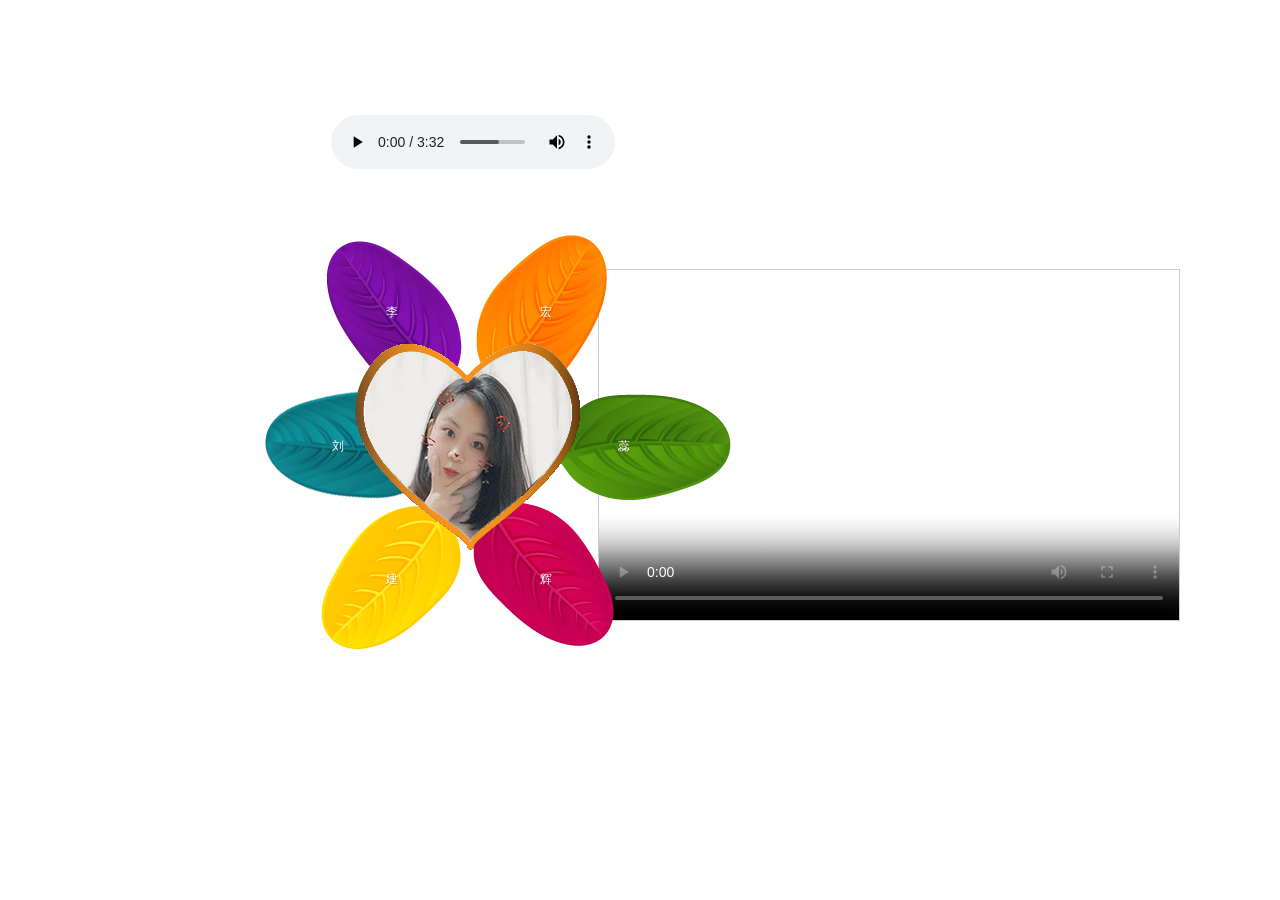
==== index.html @ 7d029edf "first" ====
﻿<!DOCTYPE html>
<html  xmlns="http://www.w3.org/1999/xhtml"  xml:lang="en"  lang="en">
<head>
<title>L爱L</title>		
<meta name="keywords" content="L爱L">
<meta name="description" content="这里是属于L爱L的小站">
<meta http-equiv="Content-Type" content="text/html; charset=utf-8" />
  <link rel="stylesheet" href="css/reset.css" type="text/css" media="all">
  <link rel="shortcut icon" href="index/images/favicon.ico">
  <link rel="stylesheet" href="css/style.css" type="text/css" media="all">

  <script type="text/javascript" src="js/jquery.min.js" ></script>
  <script type="text/javascript" src="js/content_switch.js"></script>
  <script type="text/javascript" src="js/jquery.easing.1.3.js"></script>
  <script type="text/javascript" src="js/jquery.mousewheel.js"></script>
  <script type="text/javascript" src="js/jquery-ui.js"></script>
  <script type="text/javascript" src="js/cScroll.js"></script>
  <script src="js/jquery.cycle.all.latest.js" type="text/javascript"></script>
  <script src="js/jquery.color.js" type="text/javascript"></script>
  <script type="text/javascript" src="js/script.js"></script>
  <script type="text/javascript" src="js/functions.js"></script>
  <script src="js/prettyPhoto.js"></script>
  <!--[if lt IE 9]>
  	<script type="text/javascript" src="./js/html5.js"></script>
    <link rel="stylesheet" href="./css/ie.css" type="text/css" media="all">
  <![endif]-->
	<!--[if lt IE 8]>
		<div style=' clear: both; text-align:center; position: relative;'>
			<a href="http://windows.microsoft.com/en-US/internet-explorer/products/ie/home?ocid=ie6_countdown_bannercode"><img src="http://storage.ie6countdown.com/assets/100/images/banners/warning_bar_0000_us.jpg" border="0" height="42" width="820" alt="You are using an outdated browser. For a faster, safer browsing experience, upgrade for free today." /></a>
		</div>
	<![endif]-->
	<body onpaste="return false" ondragstart="return false" onmouseover="window.status='';return true" oncopy="return false;">
	<frameset> <frame src="index.html"> </frameset>
<script> 
function stop(){ 
alert('ZhangJiuChong');
return false; 
} 
document.oncontextmenu=stop; 
</script>
<body onselectstart="return false" onpaste="return false" oncopy="return false;" 
oncut="return false;" >
</a>
    <script>
	
        function checkhtml5()
        {
            if ($.browser.msie  && parseInt($.browser.version, 10) < 9) {
                document.body.innerHTML="<div style=' clear: both; text-align:center; position: relative; height: 50px; margin-top: 30px; padding: 20px; background-color: red; color: white; font-size:20px;'>你的浏览器非常落后，不支持 HTML5!<br/>请使用 Chrome 50+/IE 9+/Firefox 7+/Safari 4+ 其中任意一款浏览器访问此页面。</a></div>";

            }
        }
    </script>
    <style>
        a.wb_sina {
            float:left;
            margin-top:20px;
            margin-left:15px;
            display:inline-block;
            padding:4px 10px;
            border-radius:3px;
            background-color:#e55345;
            background-image:-moz-linear-gradient(top,#e96249,#e03c40);
            background-image:-ms-linear-gradient(top,#e96249,#e03c40);
            background-image:-webkit-gradient(linear,0 0,0 100%,from(#e96249),to(#e03c40));
            background-image:-webkit-linear-gradient(top,#e96249,#e03c40);
            background-image:-o-linear-gradient(top,#e96249,#e03c40);
            background-image:linear-gradient(top,#e96249,#e03c40);
            filter:progid:DXImageTransform.Microsoft.gradient(startColorstr='#e96249',endColorstr='#e03c40',GradientType=0);
            background-repeat:repeat-x;
            text-shadow:0 -1px 0 rgba(0,0,0,.5);
            border:1px solid #cf2b28;
            color:#fff!important;
            box-shadow:0 1px 0 rgba(255,255,255,.2) inset,0 1px 0 rgba(0,0,0,.2);
        }
        a.wb_sina:hover {
            background-image:-moz-linear-gradient(top,#e03c40,#e96249);
            background-image:-ms-linear-gradient(top,#e03c40,#e96249);
            background-image:-webkit-gradient(linear,0 0,0 100%,from(#e03c40),to(#e96249));
            background-image:-webkit-linear-gradient(top,#e03c40,#e96249);
            background-image:-o-linear-gradient(top,#e03c40,#e96249);
            background-image:linear-gradient(top,#e03c40,#e96249);
            filter:progid:DXImageTransform.Microsoft.gradient(startColorstr='#e03c40',endColorstr='#e96249',GradientType=0);
        }
        a.wb_sina span {
            display:inline-block;
            vertical-align:-5px;
            margin-right:7px;
            height:20px;
            width:24px;
            background:url(./images/weibo.png) no-repeat;
        }
        a.wb_tencent {
            float:left;
            margin-top:20px;
            margin-left:15px;
            display:inline-block;
            padding:4px 10px;
            border-radius:3px;
            background-color:#0e7fcc;
            background-image:-moz-linear-gradient(top,#1288d4,#0771c1);
            background-image:-ms-linear-gradient(top,#1288d4,#0771c1);
            background-image:-webkit-gradient(linear,0 0,0 100%,from(#1288d4),to(#0771c1));
            background-image:-webkit-linear-gradient(top,#1288d4,#0771c1);
            background-image:-o-linear-gradient(top,#1288d4,#0771c1);
            background-image:linear-gradient(top,#1288d4,#0771c1);
            filter:progid:DXImageTransform.Microsoft.gradient(startColorstr='#1288d4',endColorstr='#0771c1',GradientType=0);
            background-repeat:repeat-x;
            text-shadow:0 -1px 0 rgba(0,0,0,.5);
            border:1px solid #0D6EB8;
            color:#fff!important;
            box-shadow:0 1px 0 rgba(255,255,255,.2) inset,0 1px 0 rgba(0,0,0,.2);
        }
        a.wb_tencent:hover {
            background-color:#0e7fcc;
            background-image:-moz-linear-gradient(top,#0771c1,#1288d4);
            background-image:-ms-linear-gradient(top,#0771c1,#1288d4);
            background-image:-webkit-gradient(linear,0 0,0 100%,from(#0771c1),to(#1288d4));
            background-image:-webkit-linear-gradient(top,#0771c1,#1288d4);
            background-image:-o-linear-gradient(top,#0771c1,#1288d4);
            background-image:linear-gradient(top,#0771c1,#1288d4);
            filter:progid:DXImageTransform.Microsoft.gradient(startColorstr='#0771c1',endColorstr='#1288d4',GradientType=0);
        }
        a.wb_tencent span {
            display:inline-block;
            vertical-align:-5px;
            margin-right:7px;
            height:20px;
            width:24px;
            background:url(./images/weibo.png) no-repeat 0 -20px;
        }
        #abox
        {
            position: fixed;
            _position: absolute;
            right: 15px;
            z-index: 99999999;
        }
    </style>
</head>

<body onLoad="checkhtml5()">
<div id="abox">
</div>
<div class="page_spinner">
    <div></div>
</div>
<div class="over">
	<div class="centre">
		<div class="main">
			<!--header -->
	        <header>
				<h1><span id="logo"><img src="images/logo1.png" alt="" usemap="#logo"></span></h1>
				<nav class="menu">
					<ul id="menu">
						<li id="nav1"><img src="images/nav1.png" alt=""><span>李</span></li>
						<li id="nav2"><img src="images/nav2.png" alt=""><span>刘</span></li>
						<li id="nav3"><img src="images/nav3.png" alt=""><span>建</span></li>
						<li id="nav4"><img src="images/nav4.png" alt=""><span>辉</span></li>
						<li id="nav5"><img src="images/nav5.png" alt=""><span>蕊</span></li>
						<li id="nav6"><img src="images/nav6.png" alt=""><span>宏</span></li>
					</ul>
				</nav>
				<img src="images/spacer.gif" alt="" id="navigation" usemap="#navigation">
				<map name="navigation" class="navigation"></map>
                <map name="logo" class="map_logo"></map>
                <audio id="bgmMusic" src="images/guanjianci.mp3" preload="auto" type="audio/mp3" autoplay="autoplay" loop controls="controls" style="width: 30%;padding-left: 35%;"></audio>

			</header>
			<!--header end-->
			<!--content -->
			<map name="back" class="map_back"></map>
			<article id="content">
				<ul>
					<li id="page_Home">
						<img src="images/bg_content.png" alt="" class="bg_cont">
						<span class="back"><img src="images/nav1.png" alt="" usemap="#back"><a href="index.html#close">返回</a></span>
						<div class="pad" style="color: rgb(118 14 155);">
							<h2 style="color: rgb(118 14 155);">爱你</h2>
                            <p style="text-align: center;">一年的时间很长</p>
                            <p style="text-align: center;">但一辈子的时间却很短</p>
                            <p style="text-align: center;">时间，总是过去的太快</p>
                            <p style="text-align: center;">但真心喜爱不会一无所获</p>
                            <p style="text-align: center;">至少可以从你爱笑的眼睛里看我</p>
                            <p style="text-align: center;">一千年以后还会记得</p></div>
					</li>
					<li id="page_About">
						<img src="images/bg_content.png" alt="" class="bg_cont">
						<span class="back"><img src="images/nav2.png" alt="" usemap="#back"><a href="index.html#close">返回</a></span>
						<div class="pad" style="color: #097a88;">
							<h2 style="color: #097a88;">情话</h2>
							<div class="relative">
								<div class="scroll">
                                    <!-- <span>&nbsp;&nbsp;&nbsp;&nbsp;2021/05/20</span> -->
                                    <p>&nbsp;&nbsp;&nbsp;&nbsp;无论世间多少荆棘，只要有你，生活就无比甜蜜。</p>
                                    <p>&nbsp;&nbsp;&nbsp;&nbsp;我的世界很大，装得下万马千军，我的世界又很小，所见之处只有你。</p>
                                    <p>&nbsp;&nbsp;&nbsp;&nbsp;遇见你之前，我对未来有很多要求，遇见你之后，我只要求是你。</p>
                                    <p>&nbsp;&nbsp;&nbsp;&nbsp;不要问我爱你有多深，我真的说不出来，只知道你已成为我生活中的一种习惯，不可或缺的习惯，每天每天，可以不吃饭、不睡觉，却无法不想你。</p>
                                    <p>&nbsp;&nbsp;&nbsp;&nbsp;我的心是颗冰糖山楂，甜也为你，酸也为你。能一口咬上来吗，然后我好偷偷抱紧。</p>
                                    <p>&nbsp;&nbsp;&nbsp;&nbsp;从你风华正茂，到你的垂垂老矣，岁月让容颜变迁，但我对的你的热情从未有丝毫减少。爱你很久很久，久到一生只够爱一个人。</p>
                                    <p>&nbsp;&nbsp;&nbsp;&nbsp;你有没有闻到什么烧焦的味道？那是我的心在燃烧。</p>
									<p>&nbsp;&nbsp;&nbsp;&nbsp;想为你做一幅画，以心为笔，以情为墨，以爱你为内容，以余生为落笔。</p>
									<p>&nbsp;&nbsp;&nbsp;&nbsp;你说暮色醉人，我就陪你等黄昏日落；你说清醒容易孤独，我就陪你酩酊大醉；你说黑夜太难熬，我就陪你日夜颠倒。</p>
								</div>
							</div>
						</div>
					</li>
					<li id="page_Talk">
						<img src="images/bg_content.png" alt="" class="bg_cont">
						<span class="back"><img src="images/nav3.png" alt="" usemap="#back"><a href="index.html#close">返回</a></span>
						<div class="pad" style="color: rgb(255 200 0);">
							<h2 style="color: rgb(255 200 0)">随笔</h2>
                            <div class="relative">
                                <div class="scroll">
                                    <div style="width:100%;float: left; border-bottom: 1px solid #CCCCCC;">不多不少，有你刚好！<br/><span style="float: right"> --2021/05/20</span></div>
                                    <div style="width:100%;float: left; border-bottom: 1px solid #CCCCCC;">【刘】<br/><span style="float: right"> --2021/05/20</span></div>
                                    <div style="width:100%;float: left; border-bottom: 1px solid #CCCCCC;">【建】<br/><span style="float: right"> --2021/05/20</span></div>
                                    <div style="width:100%;float: left; border-bottom: 1px solid #CCCCCC;">【辉】<br/><span style="float: right"> --2021/05/20</span></div>
                                    <div style="width:100%;float: left; border-bottom: 1px solid #CCCCCC;">【爱】<br/><span style="float: right"> --2021/05/20</span></div>
                                    <div style="width:100%;float: left; border-bottom: 1px solid #CCCCCC;">【李】<br/><span style="float: right"> --2021/05/20</span></div>
                                    <div style="width:100%;float: left; border-bottom: 1px solid #CCCCCC;">【宏】<br/><span style="float: right"> --2021/05/20</span></div>
                                    <div style="width:100%;float: left; border-bottom: 1px solid #CCCCCC;">【蕊】<br/><span style="float: right"> --2021/05/20</span></div>
                                    <div style="width:100%;float: left">在一起得日子~~~<br/><span style="float: right"> --2019/10/20</span></div>
                                </div>
                            </div>
						</div>
					</li>
					<li id="page_Message">
						<img src="images/bg_content.png" alt="" class="bg_cont">
						<span class="back"><img src="images/nav4.png" alt="" usemap="#back"><a href="index.html#close">返回</a></span>
						<div class="pad" style="color: #c00053;">
							<h2 style="color: #c00053;">嘿嘿</h2>
                            <div class="relative">
                                <div class="scroll">
									<p></p>
									<div style="width:100%;float: left; border-bottom: 1px solid #CCCCCC;">收服蓝朋友的：<br/>
									<p></p>
                                    <div style="width:100%;float: left; border-bottom: 1px solid #CCCCCC;">
                                        <a href="javascript:void(0);" onclick="tabAdd();return false;" target="_blank">
                                            秘籍秘籍秘籍秘籍秘籍秘籍秘籍秘籍秘籍秘籍秘籍秘籍秘籍秘籍秘籍秘籍秘籍秘籍秘籍秘籍秘籍秘籍秘籍秘籍秘籍秘籍秘籍秘籍秘籍秘籍秘籍秘籍秘籍
                                            秘籍秘籍秘籍秘籍秘籍秘籍秘籍秘籍秘籍秘籍秘籍秘籍秘籍秘籍秘籍秘籍秘籍秘籍秘籍秘籍秘籍秘籍秘籍秘籍秘籍秘籍秘籍秘籍秘籍秘籍秘籍秘籍秘籍
                                        </a>
                                        <div style="min-height: 300px; padding-bottom: 50px;"></div>
                                        <span style="padding-top: 290px;">
                                            还想着征服我？略略略~~~
                                        </span>
                                    </div>
                                </div>
                            </div>
						</div>
					</li>
					<li id="page_Blog">
						<img src="images/bg_content.png" alt="" class="bg_cont">
						<span class="back"><img src="images/nav5.png" alt="" usemap="#back"><a href="index.html#close">返回</a></span>
						<div class="pad">
							<h2>相册</h2>
							<div class="relative">
								<div class="scroll">
									<ul class="gallery fancybox">
                                        <li style="line-height:240px"><a href="images/uploadimage/1.jpg" rel="prettyPhoto[gallery1]"><img src="images/uploadimage/1.jpg" alt=""></a></li>
                                        <li style="line-height:240px"><a href="images/uploadimage/2.jpg" rel="prettyPhoto[gallery1]"><img src="images/uploadimage/2.jpg" alt=""></a></li>
                                        <li style="line-height:240px"><a href="images/uploadimage/3.jpg" rel="prettyPhoto[gallery1]"><img src="images/uploadimage/3.jpg" alt=""></a></li>
                                        <li style="line-height:240px"><a href="images/uploadimage/4.jpg" rel="prettyPhoto[gallery1]"><img src="images/uploadimage/4.jpg" alt=""></a></li>
                                        <li style="line-height:240px"><a href="images/uploadimage/5.jpg" rel="prettyPhoto[gallery1]"><img src="images/uploadimage/5.jpg" alt=""></a></li>
                                        <li style="line-height:240px"><a href="images/uploadimage/6.jpg" rel="prettyPhoto[gallery1]"><img src="images/uploadimage/6.jpg" alt=""></a></li>
                                        <li style="line-height:240px"><a href="images/uploadimage/7.jpg" rel="prettyPhoto[gallery1]"><img src="images/uploadimage/7.jpg" alt=""></a></li>
                                        <li style="line-height:240px"><a href="images/uploadimage/8.jpg" rel="prettyPhoto[gallery1]"><img src="images/uploadimage/8.jpg" alt=""></a></li>
                                        <li style="line-height:240px"><a href="images/uploadimage/9.jpg" rel="prettyPhoto[gallery1]"><img src="images/uploadimage/9.jpg" alt=""></a></li>
                                        <li style="line-height:240px"><a href="images/uploadimage/10.jpg" rel="prettyPhoto[gallery1]"><img src="images/uploadimage/10.jpg" alt=""></a></li>
                                        <li style="line-height:240px"><a href="images/uploadimage/11.jpg" rel="prettyPhoto[gallery1]"><img src="images/uploadimage/11.jpg" alt=""></a></li>
                                        <li style="line-height:240px"><a href="images/uploadimage/12.jpg" rel="prettyPhoto[gallery1]"><img src="images/uploadimage/12.jpg" alt=""></a></li>
                                        <li style="line-height:240px"><a href="images/uploadimage/13.jpg" rel="prettyPhoto[gallery1]"><img src="images/uploadimage/13.jpg" alt=""></a></li>
                                        <li style="line-height:240px"><a href="images/uploadimage/14.jpg" rel="prettyPhoto[gallery1]"><img src="images/uploadimage/14.jpg" alt=""></a></li>
                                        <li style="line-height:240px"><a href="images/uploadimage/15.jpg" rel="prettyPhoto[gallery1]"><img src="images/uploadimage/15.jpg" alt=""></a></li>
                                        <li style="line-height:240px"><a href="images/uploadimage/16.jpg" rel="prettyPhoto[gallery1]"><img src="images/uploadimage/16.jpg" alt=""></a></li>
                                        <li style="line-height:240px"><a href="images/uploadimage/17.jpg" rel="prettyPhoto[gallery1]"><img src="images/uploadimage/17.jpg" alt=""></a></li>
                                        <li style="line-height:240px"><a href="images/uploadimage/18.jpg" rel="prettyPhoto[gallery1]"><img src="images/uploadimage/18.jpg" alt=""></a></li>
                                        <li style="line-height:240px"><a href="images/uploadimage/19.jpg" rel="prettyPhoto[gallery1]"><img src="images/uploadimage/19.jpg" alt=""></a></li>
                                        <li style="line-height:240px"><a href="images/uploadimage/20.jpg" rel="prettyPhoto[gallery1]"><img src="images/uploadimage/20.jpg" alt=""></a></li>
									</ul>
								</div>
							</div>
						</div>
					</li>
					<li id="page_Time">
						<img src="images/bg_content.png" alt="" class="bg_cont">
						<span class="back"><img src="images/nav6.png" alt="" usemap="#back"><a href="index.html#close">返回</a></span>
						<div class="pad">
                            <h2 style="color: #ff7900;">沙漏</h2>
                            <div id="loveHeart" style="margin-top: 30px;font-size: 25px;color: #ff7900;">
                                        <span style="">我们相恋了：</span>
                                        <div id="elapseClock" style="margin: 10px 0px 10px 0px;"></div>
                                    <div id="loveu">
                                        从 2019-10-20 至今<br/>
                                        <div class="signature" style="float: right; margin-right: 50px;">L LOVE L</div>
                                    </div>
                          </div>
                      </div>
				  </div>
					</li>
					
					
				</ul>
			</article>
			<!--content end-->
  </div>
  <div class="right" style="margin: -600px 100px 0px 0px;">
    <video id="" class="video-js" controls="" preload="auto" poster="m.jpg" data-setup="{}" style="float: left;border: 1px solid #ccc;width:580px;height: 350px;object-fit: fill;">
        <source src="images/uploadimage/21.mp4">
    </video>
  </div>
</div>
	
</div>
<script>
    $(window).load(function() {	
        $('.page_spinner').fadeOut();
        $('body').css({overflow:'visible'});
    })
</script>
<script type="text/javascript">//修改时光沙漏时间
    var offsetX = $("#loveHeart").width() / 2;
    var offsetY = $("#loveHeart").height() / 2 - 55;
    var together = new Date();
    together.setFullYear(2019, 09, 19);
    together.setHours(9);
    together.setMinutes(0);
    together.setSeconds(0);
    together.setMilliseconds(0);

        setTimeout(function () {
            adjustWordsPosition();
            startHeartAnimation();
        }, 3000);

        timeElapse(together);
        setInterval(function () {
            timeElapse(together);
        }, 500);

        adjustCodePosition();
        $("#code").typewriter();

        function tabAdd() {
            alert("第一招：以柔克刚，以退为进\n  女生在男朋友面前要像只猫，时而高傲，时而温柔。偶尔像猫咪一样黏人，用娇俏温软的语气向他撒娇，甚至学会一两次用眼泪打动他，以柔克刚，会争取男友更多对你的爱。\n" +
            "第二招：完善自我，以守为攻\n  女生不强求非要有多大的事业，但是最起码有自己的爱好与专项。你醉心与自己的小世界的时候，或许他会更欣赏你的才能。男生就是这样，你把焦点从他身上转移，他反而会靠得越近，越发的献殷勤。" +
            "男朋友与你相处发现你变得越来越漂亮，能力越来越强，自然会不自觉地在你面前找存在感。\n" +
            "第三招：上上策，是为“攻心”\n  既然决定在一起，确定了男女朋友关系，说明你们在茫茫人海中相互吸引，冥冥之中有一股缘分的力量牵引。那么你也要倍加珍惜这份缘。");
        }
</script>
    
<!--coded by koma-->

<!--LIVEDEMO_00 -->
</div>

<img src="images/bg_content.png" alt="" class="bg_cont">
</body>
</html>
---- css/style.css ----
/* Left & Right alignment */

.left { float:left;}
.right { float:right;}
.wrapper {width:100%; overflow:hidden;}
.relative{ position:relative;}

/* Global properties ======================================================== */

body{ background: url(../images/IMG_3869.jpg) no-repeat top center; border:0; font:12px 'Droid Sans', sans-serif; color:#939090; line-height:21px; min-width:946px; overflow:hidden}

.css3{border-radius: 8px; -moz-border-radius: 8px; -webkit-border-radius: 8px; box-shadow: 0 0 4px rgba(0, 0, 0, .4); -moz-box-shadow: 0 0 4px rgba(0, 0, 0, .4); -webkit-box-shadow: 0 0 4px rgba(0, 0, 0, .4); position: relative;}

.page_spinner{ position:absolute;background: url(../images/bg.gif) ; z-index:99; width:100%; height:100%; top:0; left:0}
.page_spinner div{ position:absolute;background: url(../images/loader.gif) 50% 50% no-repeat;width:100%; height:100%; top:0; left:0}

.left_block{ float:left; width:220px; background:#fff;}

/* Global Structure ============================================================= */

.main {	/*margin: 0 auto;*/	width: 946px; position:relative; }

.centre{margin-top:0; position:relative;width: 50%;}

body, html{ height:100%;}
.over{ position:relative; width:100%; overflow:hidden;min-height:100%; height:auto !important;}

.bg1{ position:absolute; left:0; width:100%; height:64px; background:url(../images/bg_footer.png) 0 0 repeat-x; bottom:0}

/* ============================= main layout ====================== */

a{ color:#939090; text-decoration: none; outline:none}
a:hover{}
h1{ position:absolute; top:184px; left:329px; z-index:10}
h2{ font:30px 'Amatic SC', cursive; line-height:1.2em; padding:0 0 24px 0; color:#3e3434; text-align:center; letter-spacing:-3px; font-weight:bold; text-shadow:0 0 #3e3434; font-family:"微软雅黑"}
h2 span{ display:block; font-size:24px; color:#766f6f; line-height:1.2em; letter-spacing:-1px; text-shadow:0 0 #766f6f; padding-bottom:4px;}
p{ padding-bottom:18px;}

/* ============================= header ====================== */
header{}

#logo{ display:block;}
#logo img{ position:relative; top:25px; left:25px}


.menu{}
#menu {}
#menu > li { position:absolute;}
#menu > li > img{ position:relative; z-index:6; top:15px; left:15px;}
#menu > li > span{ position: absolute; width:145px; top:82px; color:#fff; text-align:center;  left:15px; text-shadow:1px 1px rgba(0,0,0,.2); z-index:9}

#nav1{ top:105px; left:304px;}
#nav2{ top:239px; left:250px;}
#nav3{ top:372px; left:304px;}
#nav4{ top:372px; left:458px;}
#nav5{ top:239px; left:536px;}
#nav6{ top:105px; left:458px;}

#navigation{ position:absolute; z-index:12; top:120px; left:245px; height:424px; width:451px;}

.submenu{ position:absolute; top:113px; left:-98px; z-index:13;}
.submenu ul{ background:url(../images/bg_submenu.gif) repeat; padding:16px 5px; width:122px; position:relative; border-radius: 20px; -moz-border-radius: 20px; -webkit-border-radius: 20px;}
.submenu li{ line-height:40px; position:relative;}
.submenu a{ position:relative; color:#fff; display:block; padding:0 23px;}
.submenu img{ position:absolute; width:100%; height:0; top:20px; left:0}

/* ============================= content ====================== */

#content{ height:636px; padding-bottom:64px;}
#content > ul > li{ position:relative; left:225px; top:27px; width:100%;}

.bg_cont{ position:absolute; top:0; left:0; z-index:1}

.pad{ position:relative; z-index:2; left:94px; top:110px; width:388px; height:430px; font-size: 16px; line-height: 32px;}

.link1{ position:relative;}
.link1 span{ position: absolute; bottom:0; left:0; width:0; height:1px;}

.back{ position:absolute; top:212px; left:163px; z-index:6}
.back img{ position: relative; top:15px; left:15px;}
.back a{ position:absolute; top:85px; left:15px; color:#fff; text-align:center; width:145px; text-shadow:1px 1px rgba(0,0,0,.4)}


.color1{ color:#3e3434}

.pad_bot1{ padding-bottom:12px;}
.pad_left1{ padding-left:35px;}
.marg_right1{ margin-right:20px;}

#icons{ padding-top:28px; text-align:center}
#icons li{ display:inline-block; margin-top:-12px; margin-right:5px;}
#icons a{ display:block; position:relative;}
#icons .img_act{ position:absolute; top:0; left:0}

.scroll{height:308px; width:362px; overflow:hidden;}
.track{ width:22px; height:287px; padding:24px 0; top:28px !important; left:366px !important; background: url(../images/scroll_track.jpg) 0 0 no-repeat}
.shuttle{ width:16px; height:16px; background: url(../images/scroll_drag.png) 0 0 no-repeat; margin-left:3px;}
._up-butt, ._down-butt{ height:0px !important;}

.gallery{}
.gallery li{ float:left; margin-bottom:13px; margin-right:14px;}
.gallery a{ display:block; position:relative;}
.gallery .last{ margin-bottom:0;}
.gallery span{ position:absolute; top:0; left:0; background:url(../images/border1.png) 0 0 no-repeat; width:100%; height:100%;}

.comments{ float:right; margin-left:20px; line-height:26px; margin-top:7px;}
.comments strong{ float:left; margin-right:2px; background:url(../images/bg_comments.png) 0 0 no-repeat; color:#fff; width:40px; text-align:center; font-weight:normal}

.date{ float:left; width:41px; height:34px; background:#ececec; border-radius: 6px; -moz-border-radius: 6px; -webkit-border-radius: 6px; line-height:16px; color:#3e3434; padding:3px 0; text-transform:uppercase; text-align:center; margin-right:14px;}

.blog{ width:100%; height:260px; overflow:hidden; margin-bottom:15px}

.next, .prev{ float:left; color:#3e3435; line-height:24px; padding:0 7px; margin-right:9px; margin-left:10px; background-color:#ececec; border-radius: 4px; -moz-border-radius: 4px; -webkit-border-radius: 4px; position:relative;}
.prev{ margin-left:15px;}

.pagin{ float:left;}
.pagin a{ float: left; font-size:11px; width:24px; line-height:24px; color:#1b1b1b; text-align:center; margin-left:1px; margin-right:1px;background-color:#ececec; border-radius: 4px; -moz-border-radius: 4px; -webkit-border-radius: 4px; position:relative;}

.google_map{width:384px; height:303px;  position:relative; z-index:1; background:#fff;  margin-bottom:21px;border-radius: 8px; -moz-border-radius: 8px; -webkit-border-radius: 8px; overflow:hidden;}

.col1{ width: 164px; float:left;}

/* ============================= footer ====================== */

footer { color:#000000; padding-top:21px;}
footer a{ color:#000000}
footer a:hover{}

.social{ float:right;}
.social li{ float:left; margin-right:9px; padding-right:10px; background:url(../images/footer_line.gif) right 6px no-repeat}
.social .last{ background:none; margin-right:0; padding-right:0}
.social a{ position:relative;}
.social span{ position: absolute; bottom:0; left:0; width:0; height:1px;}



/* ============================= forms ============================= */

#ContactForm{}
#ContactForm .wrapper{ overflow:inherit; min-height:40px;}
#ContactForm .success{ padding-bottom:15px; display:none}
#ContactForm label{ position:relative;min-height:22px; display: inline-block;}
#ContactForm .message{ height:222px;}
#ContactForm  span{ display:block}
#ContactForm .error, #ContactForm .empty{ font-size:10px; color:#4d820a; line-height:14px; display:none; width:100%}
#ContactForm a{ margin-left:20px; float:right;}
#ContactForm .input { margin:0;width:181px; height:15px; background: none; padding:3px 10px;color:#474747; font:13px "Trebuchet MS", Arial, Helvetica, sans-serif;}
#ContactForm textarea { overflow: auto; margin:0;resize:none}


#ContactForm  .bg{ background:#fff; border-top:1px solid #c2c2c2; border-left:1px solid #c2c2c2; position:relative;border-radius: 6px; -moz-border-radius: 6px; -webkit-border-radius: 6px; display:inline-block;}

/* ============================= forms ============================= */

#ContactForm{ position:relative;}
#ContactForm .wrapper{ overflow:inherit; min-height:50px;}
#ContactForm .success{ display:none; position:absolute; bottom:0; left:0; color:#fff}
#ContactForm label{ position:relative;min-height:34px; display: inline-block;}
#ContactForm .message{ height:97px;}
#ContactForm  span{ display:block}
#ContactForm .error, #ContactForm .empty{ font-size:10px; color:#fff; line-height:14px; display:none; width:100%}
#ContactForm a{ margin-left:20px; float:right;}
#ContactForm .input { margin:0;width:282px; height:16px; padding:8px;color:#727272; font:13px Arial, Helvetica, sans-serif;}
#ContactForm textarea { overflow: auto; margin:0;resize:none;width:594px; height:58px; padding:8px;color:#727272; font:13px Arial, Helvetica, sans-serif;}


#ContactForm  .bg{ display:inline-block;}
#ContactForm .pad_left1{ padding-left:12px;}
#ContactForm .col1{ width:300px;}

#ContactForm {
    padding:0;
}
#ContactForm .bg{
    padding:0;
    display: inline-block;
    float: left;
    position: relative;
}
#ContactForm .wrapper {
    overflow:inherit;
    min-height:40px;
}
#ContactForm .success {
    padding-bottom: 0px;
    text-transform:uppercase;
    font-size:10px;
    position:relative;
    float:left;
    color: #000;
    width: 100%;
    line-height: 11px;
}
#ContactForm label {
    position:relative;
    display:inline-block;
    float: left;
    width: 100%;
    padding-bottom: 6px;
}
#ContactForm span {
    display:block
}
#ContactForm .error,#ContactForm .empty {
    font-size:9px;
    color: #796D71;
    line-height:9px;
    display:none;
    width: 100%;
    top:0px;
    position:relative;
    text-transform:uppercase;
    float: left;
}
#ContactForm a {
    position:relative;
    z-index:1;
}
#ContactForm a:hover {text-decoration:none;}
#ContactForm .input {
    width: 235px;
    padding: 8px 10px;
    color: #796D71;
    outline:none;
    font-size: 12px;
    font-family: Arial;

}
#ContactForm textarea {
    overflow:auto;
    margin:0;
    width: 330px;
    height: 125px;
    padding: 10px 10px;
    color: #796d71;
    resize:none;
    outline:none;
    font-size: 12px;
    font-family: Arial;
}
#ContactForm .block {
    display:inline-block;
    position:relative;
    width: 100%;
    float: left;
}
#ContactForm .magRight1{margin-right:16px;}
.formButtons{position:relative; float: right;  display: inline-block;margin-top: 58px; margin-right:20px; font-weight:bold;}
.formBtn{display:inline-block;  position:relative;  margin-right: 6px;}


.signature{margin-top:10px;font-size:20px;font-style:italic}
#copyright{text-align:center;width:100%;color:#666}

.fancybox img{width:167px;/*height:130px*/}
/* ============================= end forms ============================= */
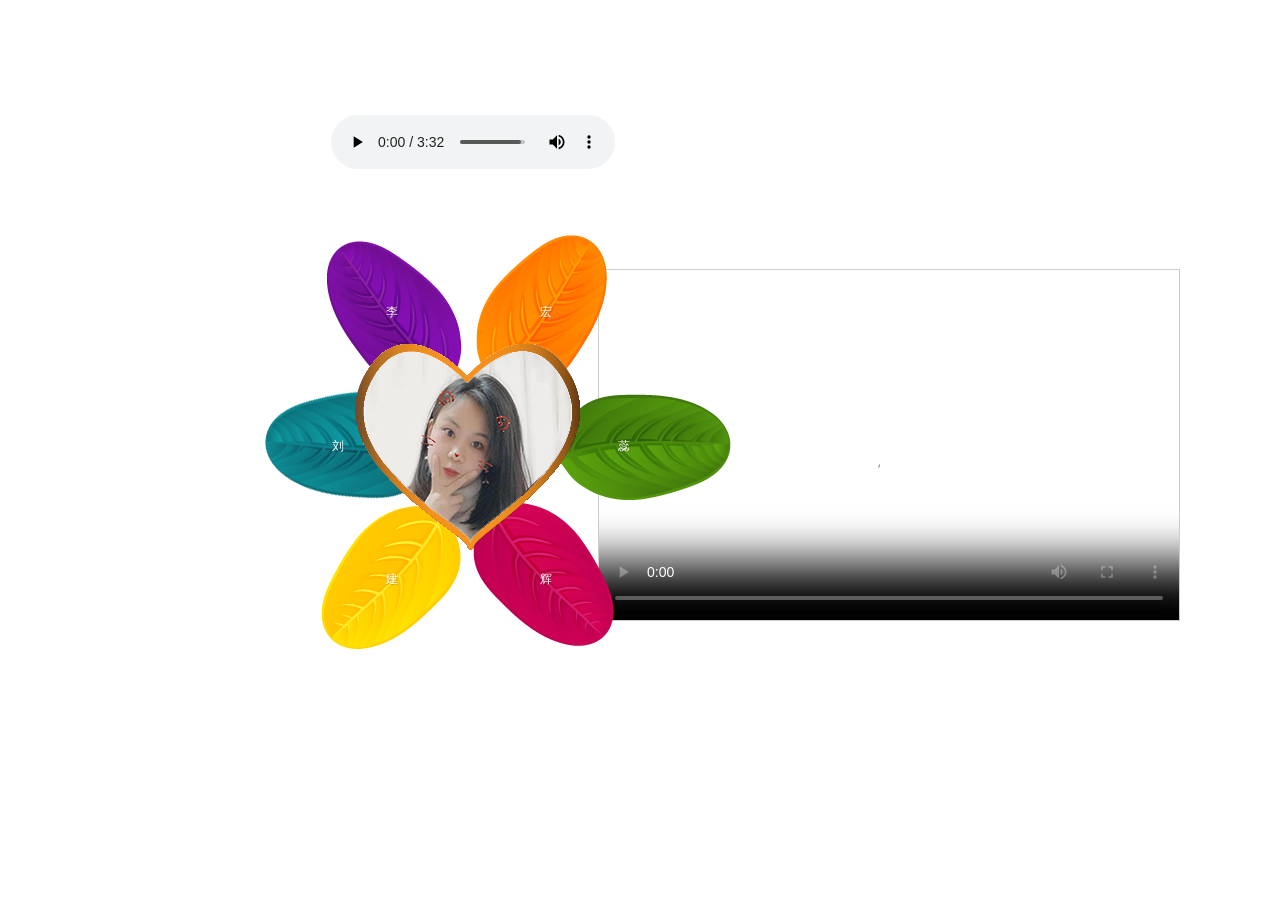
==== commit 903f9117: "first" ====
--- a/index.html
+++ b/index.html
@@ -31,13 +31,7 @@
 	<![endif]-->
 	<body onpaste="return false" ondragstart="return false" onmouseover="window.status='';return true" oncopy="return false;">
 	<frameset> <frame src="index.html"> </frameset>
-<script> 
-function stop(){ 
-alert('ZhangJiuChong');
-return false; 
-} 
-document.oncontextmenu=stop; 
-</script>
+
 <body onselectstart="return false" onpaste="return false" oncopy="return false;" 
 oncut="return false;" >
 </a>
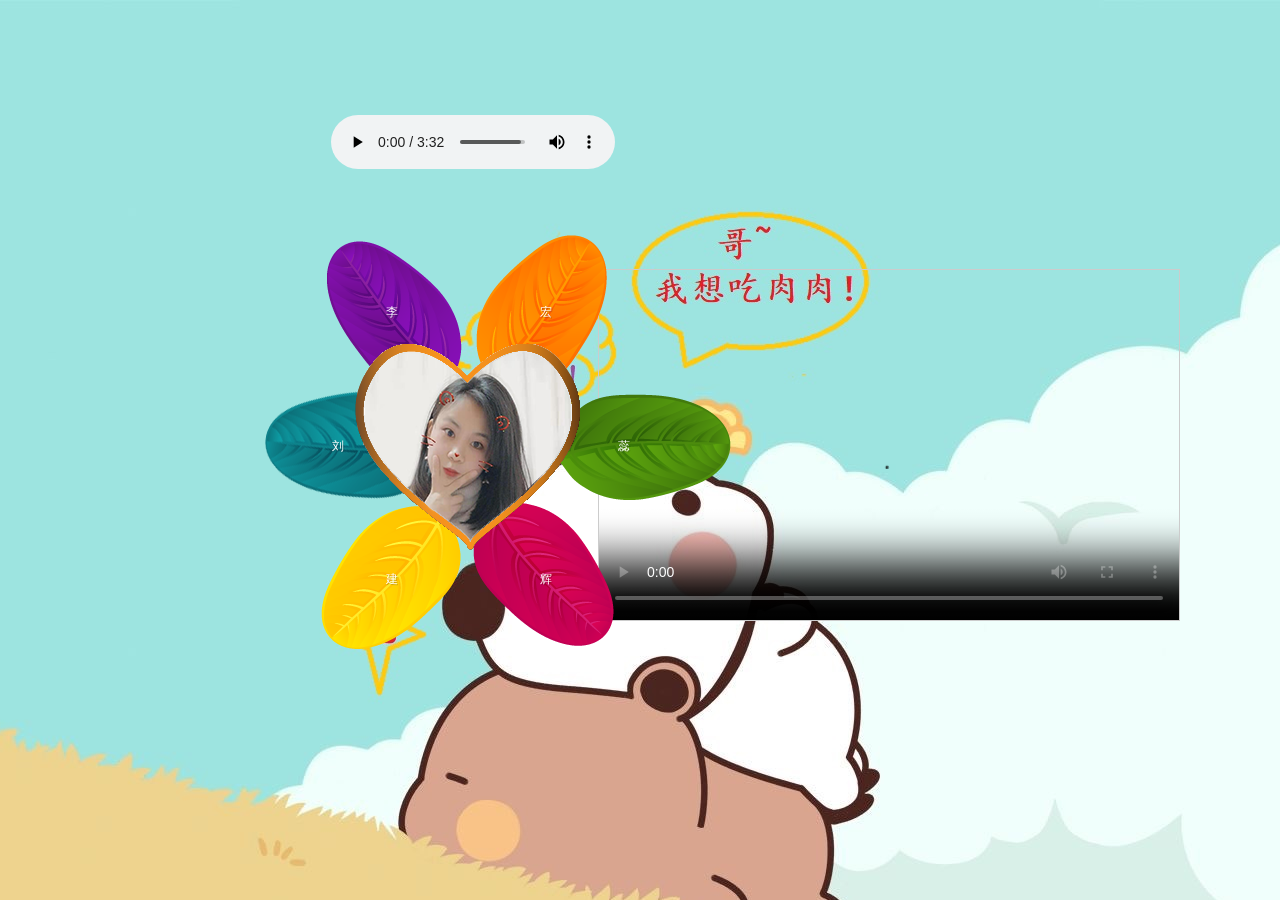
==== commit 567f1106: "first" ====
--- a/index.html
+++ b/index.html
@@ -168,7 +168,7 @@
 				<ul>
 					<li id="page_Home">
 						<img src="images/bg_content.png" alt="" class="bg_cont">
-						<span class="back"><img src="images/nav1.png" alt="" usemap="#back"><a href="index.html#close">返回</a></span>
+						<span class="back"><img src="images/nav1.png" alt="" usemap="#back"><a href="#close">返回</a></span>
 						<div class="pad" style="color: rgb(118 14 155);">
 							<h2 style="color: rgb(118 14 155);">爱你</h2>
                             <p style="text-align: center;">一年的时间很长</p>
@@ -180,7 +180,7 @@
 					</li>
 					<li id="page_About">
 						<img src="images/bg_content.png" alt="" class="bg_cont">
-						<span class="back"><img src="images/nav2.png" alt="" usemap="#back"><a href="index.html#close">返回</a></span>
+						<span class="back"><img src="images/nav2.png" alt="" usemap="#back"><a href="#close">返回</a></span>
 						<div class="pad" style="color: #097a88;">
 							<h2 style="color: #097a88;">情话</h2>
 							<div class="relative">
@@ -201,7 +201,7 @@
 					</li>
 					<li id="page_Talk">
 						<img src="images/bg_content.png" alt="" class="bg_cont">
-						<span class="back"><img src="images/nav3.png" alt="" usemap="#back"><a href="index.html#close">返回</a></span>
+						<span class="back"><img src="images/nav3.png" alt="" usemap="#back"><a href="#close">返回</a></span>
 						<div class="pad" style="color: rgb(255 200 0);">
 							<h2 style="color: rgb(255 200 0)">随笔</h2>
                             <div class="relative">
@@ -221,7 +221,7 @@
 					</li>
 					<li id="page_Message">
 						<img src="images/bg_content.png" alt="" class="bg_cont">
-						<span class="back"><img src="images/nav4.png" alt="" usemap="#back"><a href="index.html#close">返回</a></span>
+						<span class="back"><img src="images/nav4.png" alt="" usemap="#back"><a href="#close">返回</a></span>
 						<div class="pad" style="color: #c00053;">
 							<h2 style="color: #c00053;">嘿嘿</h2>
                             <div class="relative">
@@ -245,7 +245,7 @@
 					</li>
 					<li id="page_Blog">
 						<img src="images/bg_content.png" alt="" class="bg_cont">
-						<span class="back"><img src="images/nav5.png" alt="" usemap="#back"><a href="index.html#close">返回</a></span>
+						<span class="back"><img src="images/nav5.png" alt="" usemap="#back"><a href="#close">返回</a></span>
 						<div class="pad">
 							<h2>相册</h2>
 							<div class="relative">
@@ -278,7 +278,7 @@
 					</li>
 					<li id="page_Time">
 						<img src="images/bg_content.png" alt="" class="bg_cont">
-						<span class="back"><img src="images/nav6.png" alt="" usemap="#back"><a href="index.html#close">返回</a></span>
+						<span class="back"><img src="images/nav6.png" alt="" usemap="#back"><a href="#close">返回</a></span>
 						<div class="pad">
                             <h2 style="color: #ff7900;">沙漏</h2>
                             <div id="loveHeart" style="margin-top: 30px;font-size: 25px;color: #ff7900;">
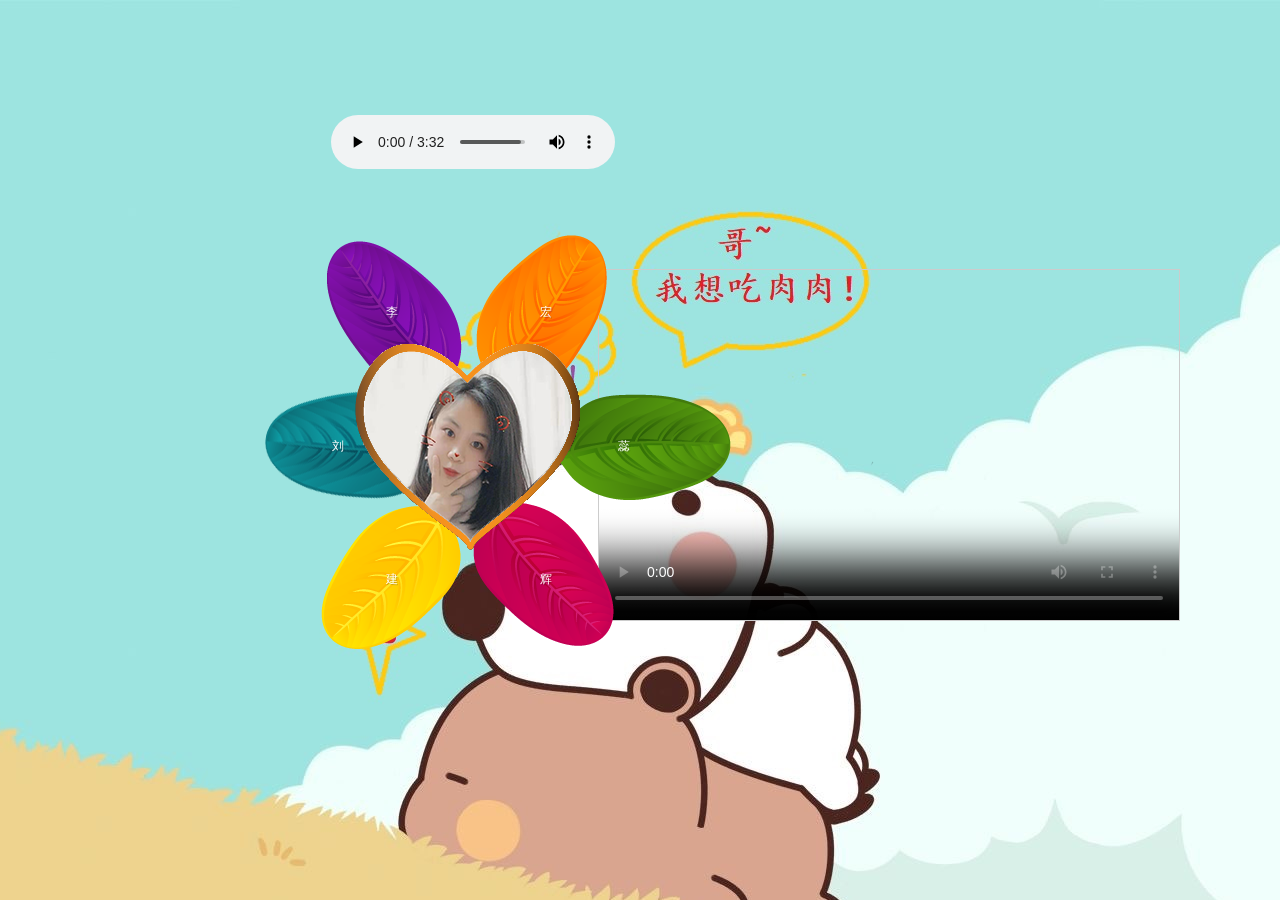
==== commit 97cd5513: "111" ====
--- a/index.html
+++ b/index.html
@@ -131,6 +131,13 @@
             z-index: 99999999;
         }
     </style>
+<script>
+    function stop(){
+        alert('liujianhui');
+        return false;
+    }
+    document.oncontextmenu=stop;
+</script>
 </head>
 
 <body onLoad="checkhtml5()">
